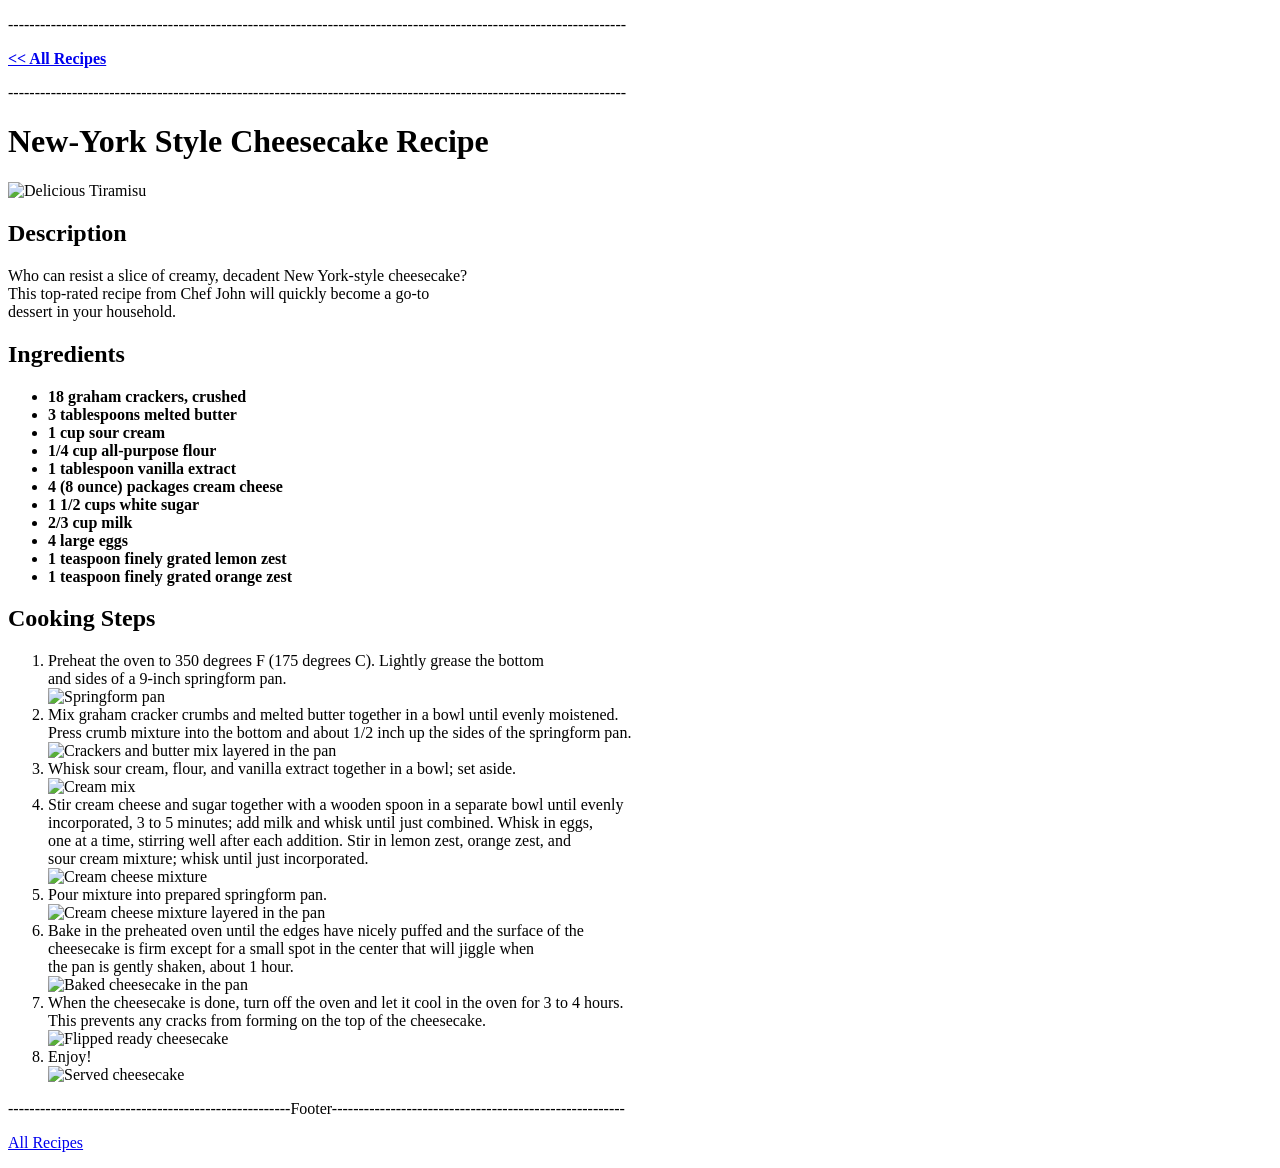
==== recipes/cheesecake.html @ bd52e5b9 "Add 2 new recipes and update recipe page layout Following the TOP assignment, 2 more recipes are add" ====
<!DOCTYPE html>
<html lang="en">
<head>
    <meta charset="UTF-8">
    <meta name="viewport" content="width=device-width, initial-scale=1.0">
    <title>Cheesecake Recipe</title>
</head>
<body>
    <p>--------------------------------------------------------------------------------------------------------------------</p>
    <p>
        <a href="../index.html"><strong>&lt;&lt; All Recipes</strong></a>
    </p>
    <p>--------------------------------------------------------------------------------------------------------------------</p>

    <h1>New-York Style Cheesecake Recipe</h1>
    <img src="https://www.allrecipes.com/thmb/aEnGTTMYn_1asJi_E25B5-Hv03w=/0x512/filters:no_upscale():max_bytes(150000):strip_icc():format(webp)/221142-new-york-style-cheesecake-VAT-Beauty-4x3-7a5b4da8cde4437ab0c592e4f4cbe658.jpg"
    alt="Delicious Tiramisu" width="620">
    <h2>Description</h2>
    <p>
        Who can resist a slice of creamy, decadent New York-style cheesecake? <br>
        This top-rated recipe from Chef John will quickly become a go-to <br>
        dessert in your household. 
    </p>
    <h2>Ingredients</h2>
    <ul>
        <li>
            <strong>18 graham crackers, crushed</strong>
        </li>
        <li>
            <strong>3 tablespoons melted butter</strong>
        </li>
        <li>
            <strong>1 cup sour cream</strong>

        </li>
        <li>
            <strong>1/4  cup all-purpose flour</strong>
        </li>
        <li>
            <strong>1 tablespoon vanilla extract</strong>
        </li>
        <li>
            <strong>4 (8 ounce) packages cream cheese</strong>
        </li>
        <li>
            <strong>1 1/2 cups white sugar</strong>

        </li>
        <li>
            <strong>2/3 cup milk</strong>
        </li>
        <li>
            <strong>4 large eggs</strong>
        </li>
        <li>
            <strong>1 teaspoon finely grated lemon zest</strong>
        </li>
        <li>
            <strong>1 teaspoon finely grated orange zest</strong>
        </li>
    </ul>
    <h2>Cooking Steps</h2>
    <ol>
        <li>
            Preheat the oven to 350 degrees F (175 degrees C). Lightly grease the bottom <br>
            and sides of a 9-inch springform pan.<br>
            <img src="https://www.allrecipes.com/thmb/4PNs6XI3IzOkPlr7PRm7Gtb86_I=/750x0/filters:no_upscale():max_bytes(150000):strip_icc():format(webp)/221142-new-york-style-cheesecake-VAT-step-01-20c10f03183d47db9fae827ad62d2690.jpg"
            alt="Springform pan" width="400">
        </li>
        <li>
            Mix graham cracker crumbs and melted butter together in a bowl until evenly moistened. <br>
            Press crumb mixture into the bottom and about 1/2 inch up the sides of the springform pan.<br>
            <img src="https://www.allrecipes.com/thmb/8pk8AWHGaHPHrTExR3pMnaJmaZg=/750x0/filters:no_upscale():max_bytes(150000):strip_icc():format(webp)/221142-new-york-style-cheesecake-VAT-step-02-c5837ca7243449e5a0c90bf1c610a0bd.jpg"
            alt="Crackers and butter mix layered in the pan" width="400">
        </li>
        <li>
            Whisk sour cream, flour, and vanilla extract together in a bowl; set aside.<br>
            <img src="https://www.allrecipes.com/thmb/OcLXCHyv9KXdovBCdcxCNfOa1D4=/750x0/filters:no_upscale():max_bytes(150000):strip_icc():format(webp)/221142-new-york-style-cheesecake-VAT-step-03-ca8315f9e2fd4a30b232c9bc6ab2edc9.jpg"
            alt="Cream mix" width="400">
        </li>
        <li>
            Stir cream cheese and sugar together with a wooden spoon in a separate bowl until evenly <br>
            incorporated, 3 to 5 minutes; add milk and whisk until just combined. Whisk in eggs, <br>
            one at a time, stirring well after each addition. Stir in lemon zest, orange zest, and <br>
            sour cream mixture; whisk until just incorporated.<br>
            <img src="https://www.allrecipes.com/thmb/5QuwyLBpcTP9yCWceQN9huXm9zM=/750x0/filters:no_upscale():max_bytes(150000):strip_icc():format(webp)/221142-new-york-style-cheesecake-VAT-step-04-1e26960d9c324760b0749081a6f23dd1.jpg"
            alt="Cream cheese mixture" width="400">
        </li>
        <li>
            Pour mixture into prepared springform pan.<br>
            <img src="https://www.allrecipes.com/thmb/6ssIDRN2Blyk7ObZYBpogA7auLY=/750x0/filters:no_upscale():max_bytes(150000):strip_icc():format(webp)/221142-new-york-style-cheesecake-VAT-step-05-bc95fc1172884743bd15e47249dc47b6.jpg"
            alt="Cream cheese mixture layered in the pan" width="400">
        </li>
        <li>
            Bake in the preheated oven until the edges have nicely puffed and the surface of the <br>
            cheesecake is firm except for a small spot in the center that will jiggle when <br>
            the pan is gently shaken, about 1 hour.<br>
            <img src="https://www.allrecipes.com/thmb/IE9a_AxpOovVffcD8znVEkvIZOY=/750x0/filters:no_upscale():max_bytes(150000):strip_icc():format(webp)/221142-new-york-style-cheesecake-VAT-step-06-7a3f356cab9942c08eae8a3a86c7577f.jpg"
            alt="Baked cheesecake in the pan" width="400">
        </li>
        <li>
            When the cheesecake is done, turn off the oven and let it cool in the oven for 3 to 4 hours. <br>
            This prevents any cracks from forming on the top of the cheesecake.<br>
            <img src="https://www.allrecipes.com/thmb/zJZZp0Pmv1Vhr2mNknLl_QaFVYE=/750x0/filters:no_upscale():max_bytes(150000):strip_icc():format(webp)/221142-new-york-style-cheesecake-VAT-step-07-fcd4b260b41d46718cd96bf1f591e8b7.jpg"
            alt="Flipped ready cheesecake" width="400">
        </li>
        <li>
            Enjoy!<br>
            <img src="https://www.allrecipes.com/thmb/t4YmOlh1H7lLyrGgG-zVLR_aLQ4=/750x0/filters:no_upscale():max_bytes(150000):strip_icc():format(webp)/221142-new-york-style-cheesecake-VAT-Beauty-4x3-7a5b4da8cde4437ab0c592e4f4cbe658.jpg"
            alt="Served cheesecake" width="400">
        </li>
    </ol>
    <p>-----------------------------------------------------Footer-------------------------------------------------------</p>
    <p>
        <a href="../index.html">All Recipes</a>
    </p>
</body>
</html>
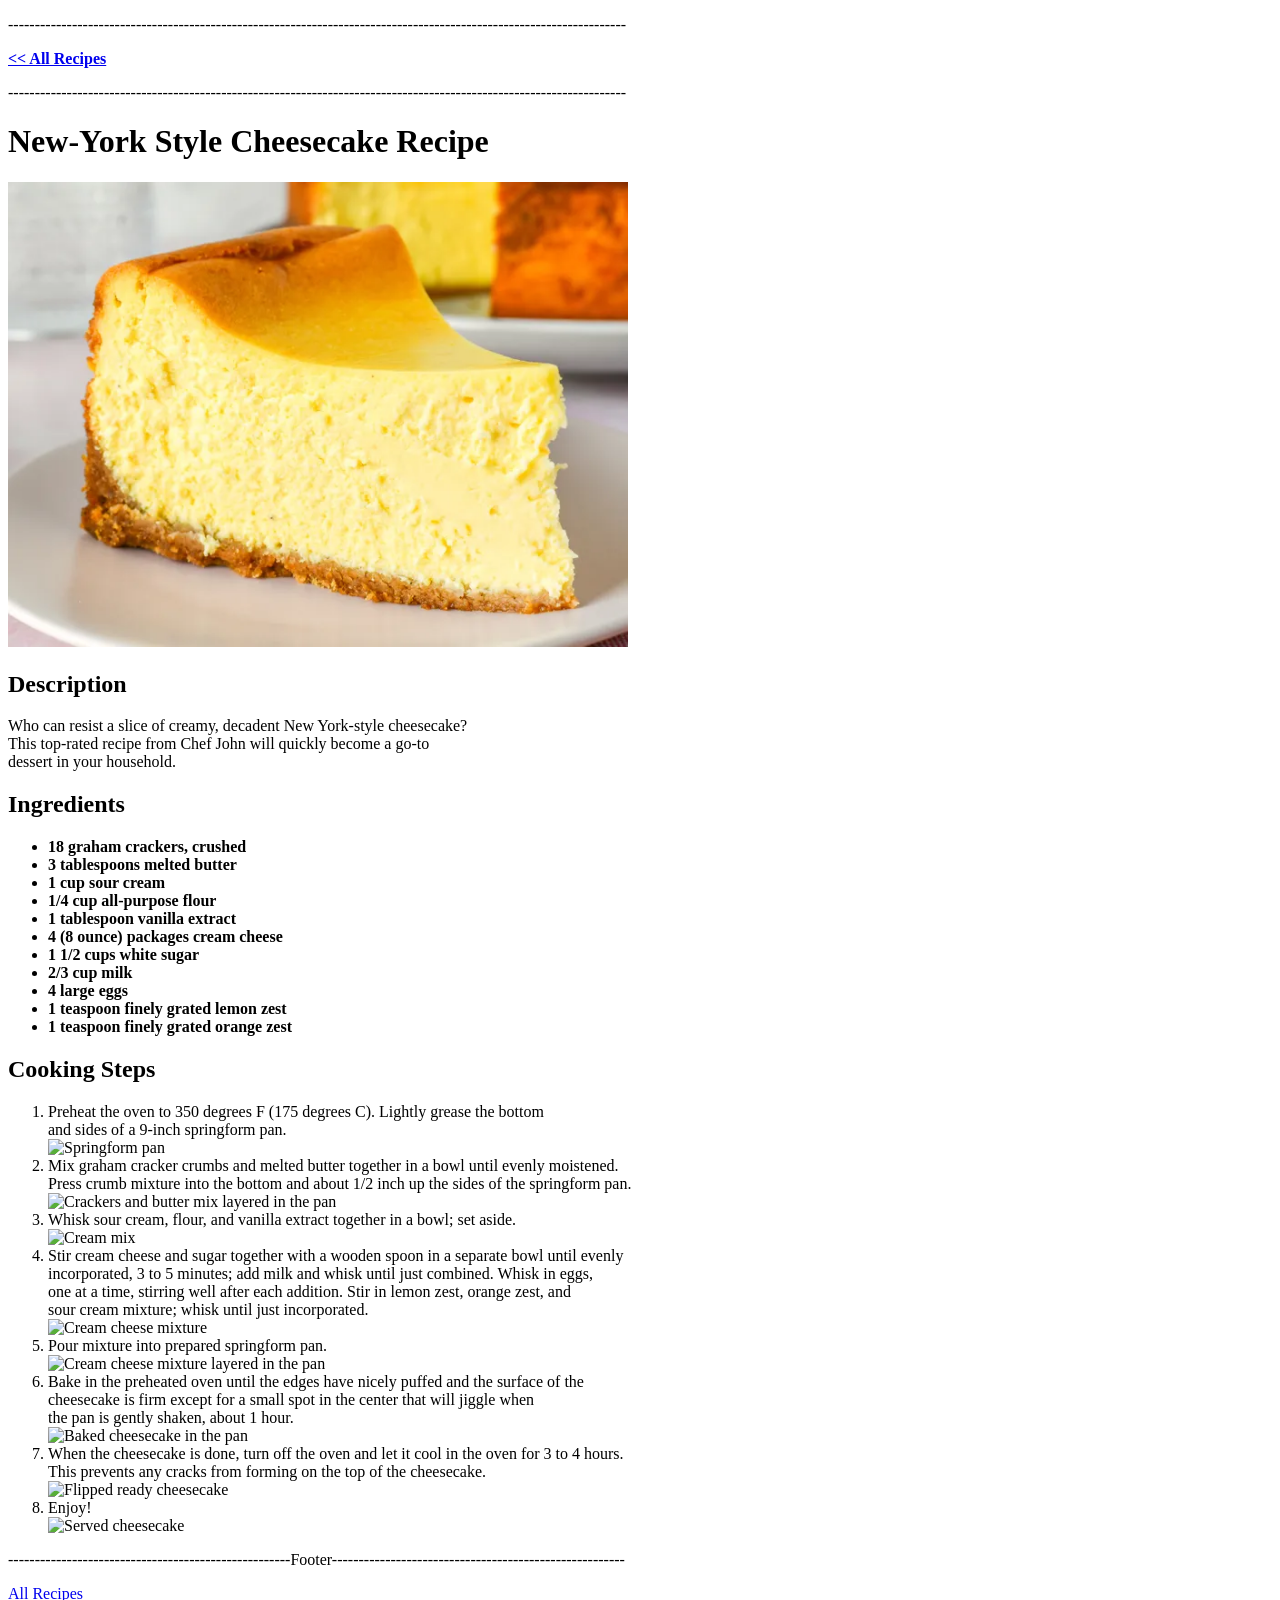
==== commit 919d07a6: "Save hero images to the project files Up until now the images sources have been all external, using " ====
--- a/recipes/cheesecake.html
+++ b/recipes/cheesecake.html
@@ -13,8 +13,8 @@
     <p>--------------------------------------------------------------------------------------------------------------------</p>
 
     <h1>New-York Style Cheesecake Recipe</h1>
-    <img src="https://www.allrecipes.com/thmb/aEnGTTMYn_1asJi_E25B5-Hv03w=/0x512/filters:no_upscale():max_bytes(150000):strip_icc():format(webp)/221142-new-york-style-cheesecake-VAT-Beauty-4x3-7a5b4da8cde4437ab0c592e4f4cbe658.jpg"
-    alt="Delicious Tiramisu" width="620">
+    <img src="../images/cheesecake.webp"
+    alt="NY cheesecake" width="620">
     <h2>Description</h2>
     <p>
         Who can resist a slice of creamy, decadent New York-style cheesecake? <br>
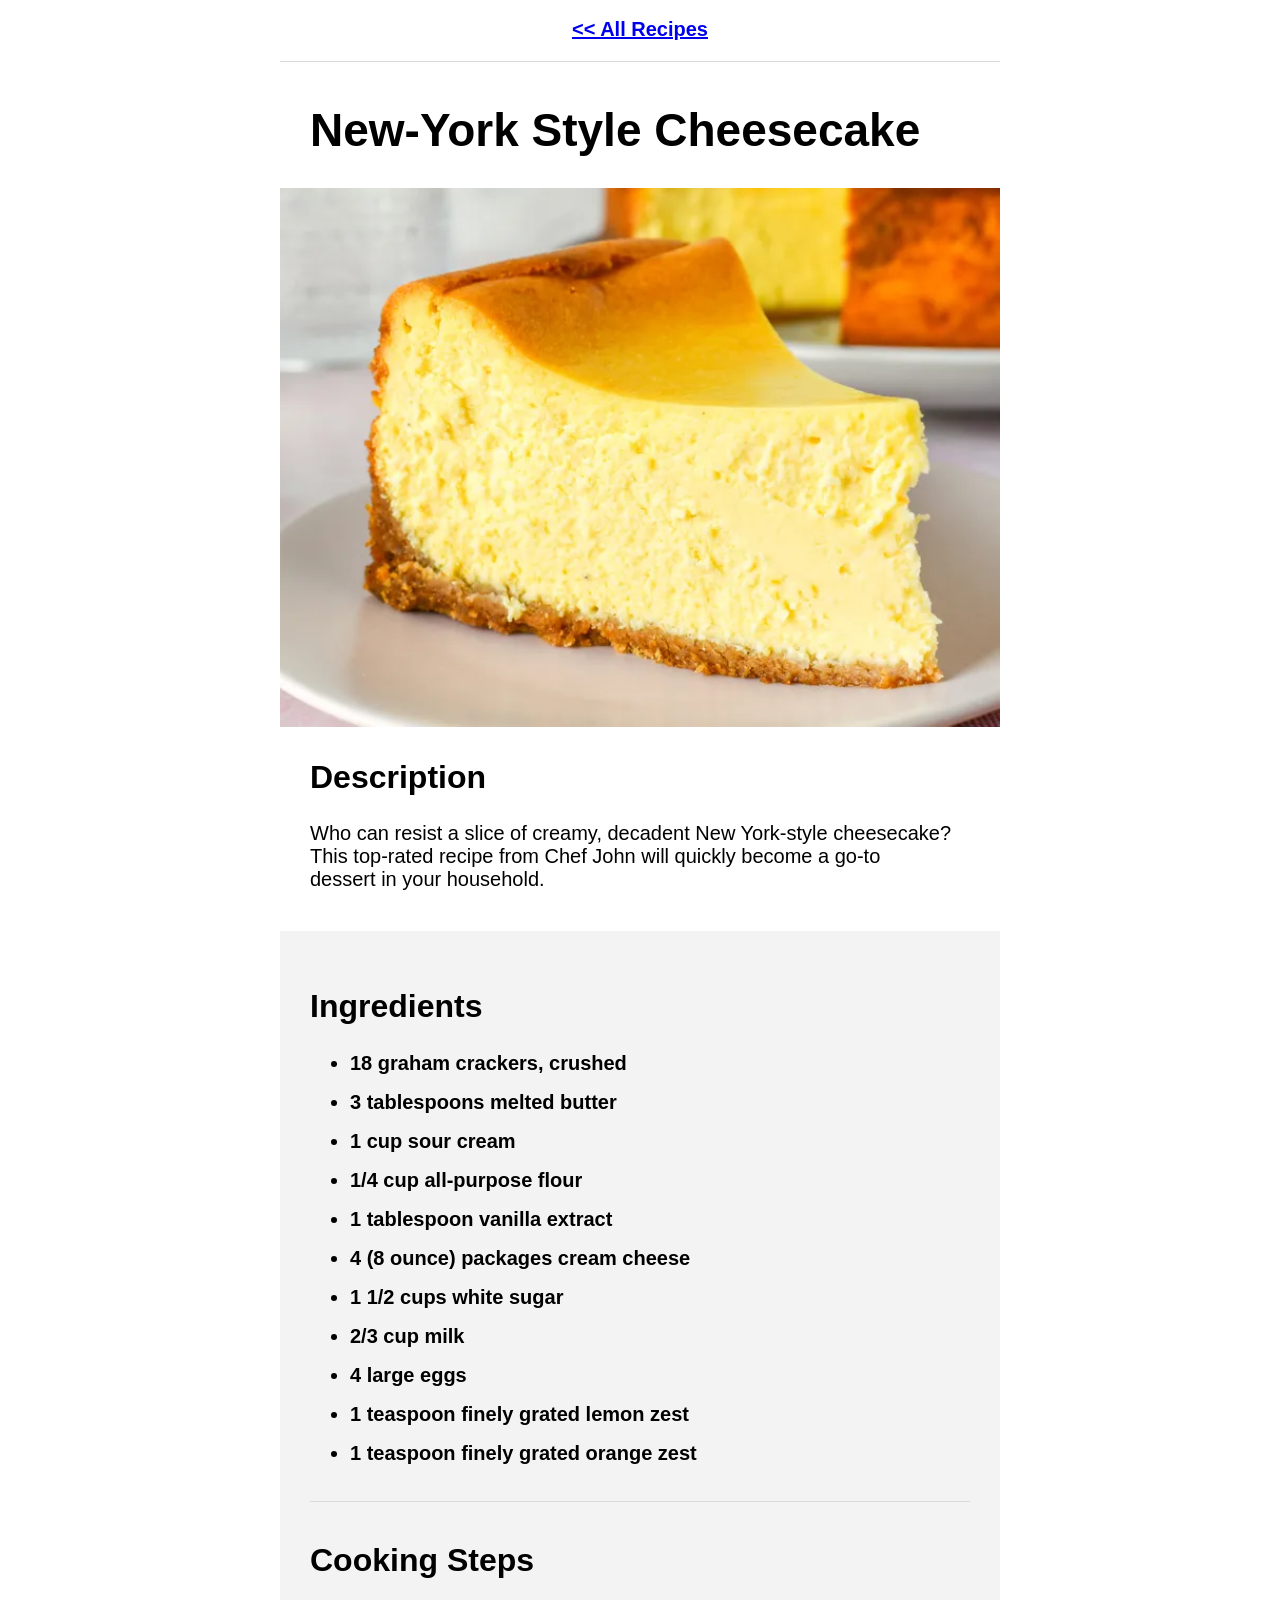
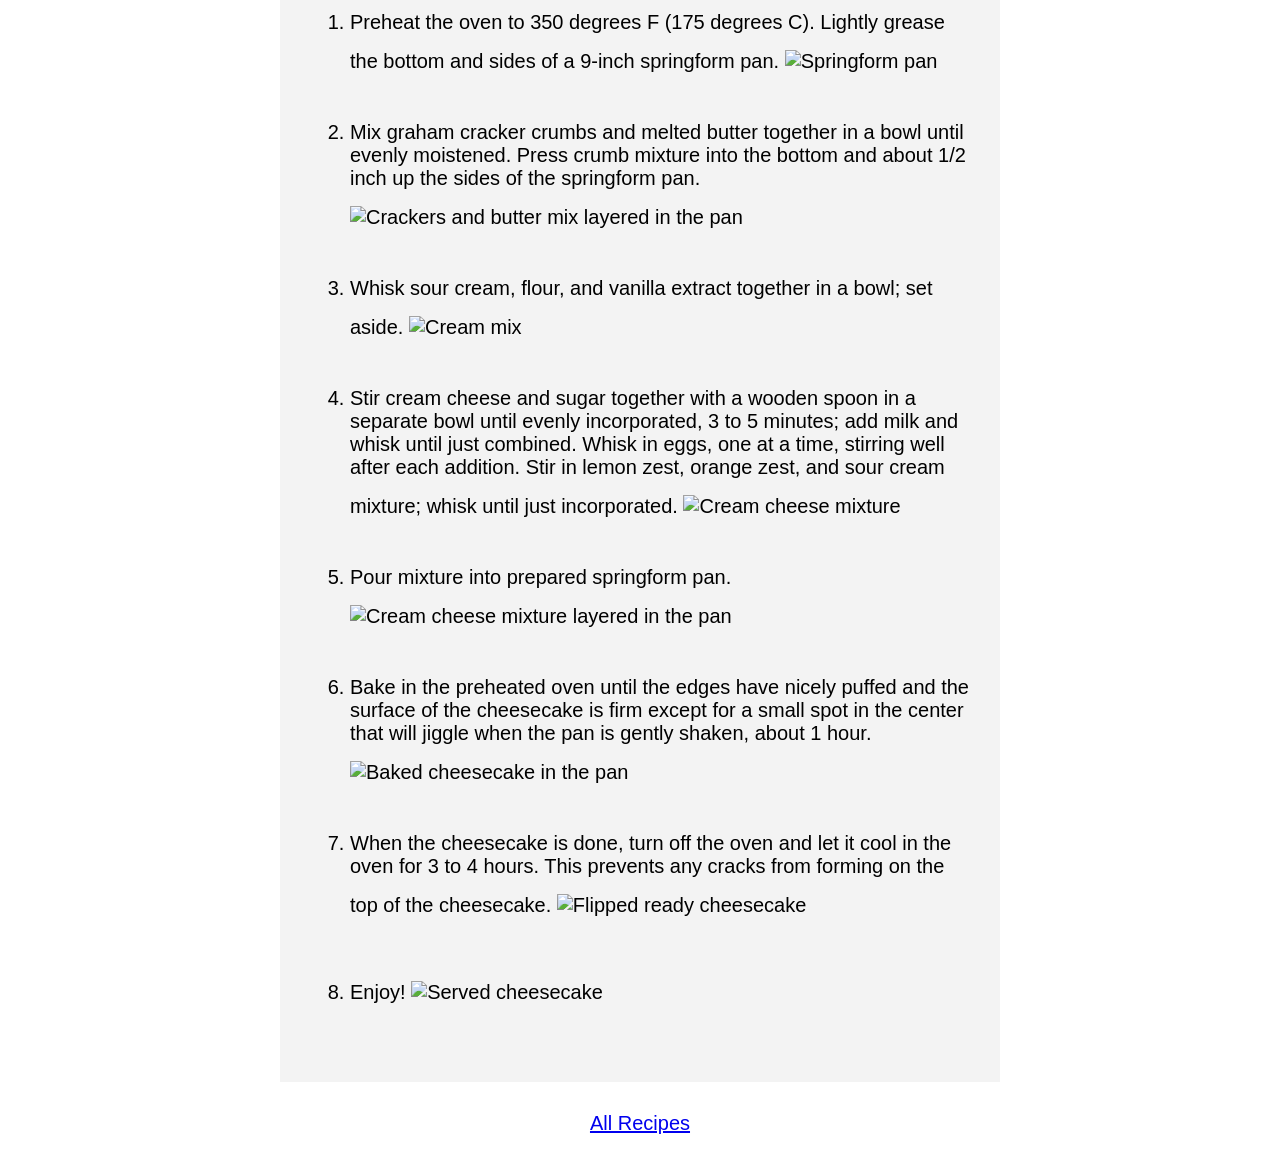
==== commit b58ae2cc: "Add styles.css with recipes pages styles Following TOP assignent the CSS styles were added to the we" ====
--- a/recipes/cheesecake.html
+++ b/recipes/cheesecake.html
@@ -3,116 +3,111 @@
 <head>
     <meta charset="UTF-8">
     <meta name="viewport" content="width=device-width, initial-scale=1.0">
+    <link rel="stylesheet" href="../styles.css">
+
     <title>Cheesecake Recipe</title>
 </head>
 <body>
-    <p>--------------------------------------------------------------------------------------------------------------------</p>
-    <p>
+    <div class="section breadcrumb">
         <a href="../index.html"><strong>&lt;&lt; All Recipes</strong></a>
-    </p>
-    <p>--------------------------------------------------------------------------------------------------------------------</p>
+    </div>
+    <div class="section hero">
+        <h1>New-York Style Cheesecake</h1>
+        <img src="../images/cheesecake.webp"
+        alt="NY cheesecake" width="620">
+        <h2>Description</h2>
+        <p>
+            Who can resist a slice of creamy, decadent New York-style cheesecake? <br>
+            This top-rated recipe from Chef John will quickly become a go-to <br>
+            dessert in your household. 
+        </p>
+    </div>
+    <div class="section content">
+        <h2>Ingredients</h2>
+        <ul class="ingredients">
+            <li>
+                <strong>18 graham crackers, crushed</strong>
+            </li>
+            <li>
+                <strong>3 tablespoons melted butter</strong>
+            </li>
+            <li>
+                <strong>1 cup sour cream</strong>
+    
+            </li>
+            <li>
+                <strong>1/4  cup all-purpose flour</strong>
+            </li>
+            <li>
+                <strong>1 tablespoon vanilla extract</strong>
+            </li>
+            <li>
+                <strong>4 (8 ounce) packages cream cheese</strong>
+            </li>
+            <li>
+                <strong>1 1/2 cups white sugar</strong>
+    
+            </li>
+            <li>
+                <strong>2/3 cup milk</strong>
+            </li>
+            <li>
+                <strong>4 large eggs</strong>
+            </li>
+            <li>
+                <strong>1 teaspoon finely grated lemon zest</strong>
+            </li>
+            <li>
+                <strong>1 teaspoon finely grated orange zest</strong>
+            </li>
+        </ul>
+        <h2>Cooking Steps</h2>
+        <ol class="steps">
+            <li>
+                Preheat the oven to 350 degrees F (175 degrees C). Lightly grease the bottom and sides of a 9-inch springform pan.
+                <img src="https://www.allrecipes.com/thmb/4PNs6XI3IzOkPlr7PRm7Gtb86_I=/750x0/filters:no_upscale():max_bytes(150000):strip_icc():format(webp)/221142-new-york-style-cheesecake-VAT-step-01-20c10f03183d47db9fae827ad62d2690.jpg"
+                alt="Springform pan" width="400">
+            </li>
+            <li>
+                Mix graham cracker crumbs and melted butter together in a bowl until evenly moistened. Press crumb mixture into the bottom and about 1/2 inch up the sides of the springform pan.
+                <img src="https://www.allrecipes.com/thmb/8pk8AWHGaHPHrTExR3pMnaJmaZg=/750x0/filters:no_upscale():max_bytes(150000):strip_icc():format(webp)/221142-new-york-style-cheesecake-VAT-step-02-c5837ca7243449e5a0c90bf1c610a0bd.jpg"
+                alt="Crackers and butter mix layered in the pan" width="400">
+            </li>
+            <li>
+                Whisk sour cream, flour, and vanilla extract together in a bowl; set aside.
+                <img src="https://www.allrecipes.com/thmb/OcLXCHyv9KXdovBCdcxCNfOa1D4=/750x0/filters:no_upscale():max_bytes(150000):strip_icc():format(webp)/221142-new-york-style-cheesecake-VAT-step-03-ca8315f9e2fd4a30b232c9bc6ab2edc9.jpg"
+                alt="Cream mix" width="400">
+            </li>
+            <li>
+                Stir cream cheese and sugar together with a wooden spoon in a separate bowl until evenly incorporated, 3 to 5 minutes; add milk and whisk until just combined. Whisk in eggs, one at a time, stirring well after each addition. Stir in lemon zest, orange zest, and sour cream mixture; whisk until just incorporated.
+                <img src="https://www.allrecipes.com/thmb/5QuwyLBpcTP9yCWceQN9huXm9zM=/750x0/filters:no_upscale():max_bytes(150000):strip_icc():format(webp)/221142-new-york-style-cheesecake-VAT-step-04-1e26960d9c324760b0749081a6f23dd1.jpg"
+                alt="Cream cheese mixture" width="400">
+            </li>
+            <li>
+                Pour mixture into prepared springform pan.
+                <img src="https://www.allrecipes.com/thmb/6ssIDRN2Blyk7ObZYBpogA7auLY=/750x0/filters:no_upscale():max_bytes(150000):strip_icc():format(webp)/221142-new-york-style-cheesecake-VAT-step-05-bc95fc1172884743bd15e47249dc47b6.jpg"
+                alt="Cream cheese mixture layered in the pan" width="400">
+            </li>
+            <li>
+                Bake in the preheated oven until the edges have nicely puffed and the surface of the cheesecake is firm except for a small spot in the center that will jiggle when the pan is gently shaken, about 1 hour.
+                <img src="https://www.allrecipes.com/thmb/IE9a_AxpOovVffcD8znVEkvIZOY=/750x0/filters:no_upscale():max_bytes(150000):strip_icc():format(webp)/221142-new-york-style-cheesecake-VAT-step-06-7a3f356cab9942c08eae8a3a86c7577f.jpg"
+                alt="Baked cheesecake in the pan" width="400">
+            </li>
+            <li>
+                When the cheesecake is done, turn off the oven and let it cool in the oven for 3 to 4 hours. This prevents any cracks from forming on the top of the cheesecake.
+                <img src="https://www.allrecipes.com/thmb/zJZZp0Pmv1Vhr2mNknLl_QaFVYE=/750x0/filters:no_upscale():max_bytes(150000):strip_icc():format(webp)/221142-new-york-style-cheesecake-VAT-step-07-fcd4b260b41d46718cd96bf1f591e8b7.jpg"
+                alt="Flipped ready cheesecake" width="400">
+            </li>
+            <li>
+                Enjoy!
+                <img src="https://www.allrecipes.com/thmb/t4YmOlh1H7lLyrGgG-zVLR_aLQ4=/750x0/filters:no_upscale():max_bytes(150000):strip_icc():format(webp)/221142-new-york-style-cheesecake-VAT-Beauty-4x3-7a5b4da8cde4437ab0c592e4f4cbe658.jpg"
+                alt="Served cheesecake" width="400">
+            </li>
+        </ol>
+    </div>
 
-    <h1>New-York Style Cheesecake Recipe</h1>
-    <img src="../images/cheesecake.webp"
-    alt="NY cheesecake" width="620">
-    <h2>Description</h2>
-    <p>
-        Who can resist a slice of creamy, decadent New York-style cheesecake? <br>
-        This top-rated recipe from Chef John will quickly become a go-to <br>
-        dessert in your household. 
-    </p>
-    <h2>Ingredients</h2>
-    <ul>
-        <li>
-            <strong>18 graham crackers, crushed</strong>
-        </li>
-        <li>
-            <strong>3 tablespoons melted butter</strong>
-        </li>
-        <li>
-            <strong>1 cup sour cream</strong>
-
-        </li>
-        <li>
-            <strong>1/4  cup all-purpose flour</strong>
-        </li>
-        <li>
-            <strong>1 tablespoon vanilla extract</strong>
-        </li>
-        <li>
-            <strong>4 (8 ounce) packages cream cheese</strong>
-        </li>
-        <li>
-            <strong>1 1/2 cups white sugar</strong>
-
-        </li>
-        <li>
-            <strong>2/3 cup milk</strong>
-        </li>
-        <li>
-            <strong>4 large eggs</strong>
-        </li>
-        <li>
-            <strong>1 teaspoon finely grated lemon zest</strong>
-        </li>
-        <li>
-            <strong>1 teaspoon finely grated orange zest</strong>
-        </li>
-    </ul>
-    <h2>Cooking Steps</h2>
-    <ol>
-        <li>
-            Preheat the oven to 350 degrees F (175 degrees C). Lightly grease the bottom <br>
-            and sides of a 9-inch springform pan.<br>
-            <img src="https://www.allrecipes.com/thmb/4PNs6XI3IzOkPlr7PRm7Gtb86_I=/750x0/filters:no_upscale():max_bytes(150000):strip_icc():format(webp)/221142-new-york-style-cheesecake-VAT-step-01-20c10f03183d47db9fae827ad62d2690.jpg"
-            alt="Springform pan" width="400">
-        </li>
-        <li>
-            Mix graham cracker crumbs and melted butter together in a bowl until evenly moistened. <br>
-            Press crumb mixture into the bottom and about 1/2 inch up the sides of the springform pan.<br>
-            <img src="https://www.allrecipes.com/thmb/8pk8AWHGaHPHrTExR3pMnaJmaZg=/750x0/filters:no_upscale():max_bytes(150000):strip_icc():format(webp)/221142-new-york-style-cheesecake-VAT-step-02-c5837ca7243449e5a0c90bf1c610a0bd.jpg"
-            alt="Crackers and butter mix layered in the pan" width="400">
-        </li>
-        <li>
-            Whisk sour cream, flour, and vanilla extract together in a bowl; set aside.<br>
-            <img src="https://www.allrecipes.com/thmb/OcLXCHyv9KXdovBCdcxCNfOa1D4=/750x0/filters:no_upscale():max_bytes(150000):strip_icc():format(webp)/221142-new-york-style-cheesecake-VAT-step-03-ca8315f9e2fd4a30b232c9bc6ab2edc9.jpg"
-            alt="Cream mix" width="400">
-        </li>
-        <li>
-            Stir cream cheese and sugar together with a wooden spoon in a separate bowl until evenly <br>
-            incorporated, 3 to 5 minutes; add milk and whisk until just combined. Whisk in eggs, <br>
-            one at a time, stirring well after each addition. Stir in lemon zest, orange zest, and <br>
-            sour cream mixture; whisk until just incorporated.<br>
-            <img src="https://www.allrecipes.com/thmb/5QuwyLBpcTP9yCWceQN9huXm9zM=/750x0/filters:no_upscale():max_bytes(150000):strip_icc():format(webp)/221142-new-york-style-cheesecake-VAT-step-04-1e26960d9c324760b0749081a6f23dd1.jpg"
-            alt="Cream cheese mixture" width="400">
-        </li>
-        <li>
-            Pour mixture into prepared springform pan.<br>
-            <img src="https://www.allrecipes.com/thmb/6ssIDRN2Blyk7ObZYBpogA7auLY=/750x0/filters:no_upscale():max_bytes(150000):strip_icc():format(webp)/221142-new-york-style-cheesecake-VAT-step-05-bc95fc1172884743bd15e47249dc47b6.jpg"
-            alt="Cream cheese mixture layered in the pan" width="400">
-        </li>
-        <li>
-            Bake in the preheated oven until the edges have nicely puffed and the surface of the <br>
-            cheesecake is firm except for a small spot in the center that will jiggle when <br>
-            the pan is gently shaken, about 1 hour.<br>
-            <img src="https://www.allrecipes.com/thmb/IE9a_AxpOovVffcD8znVEkvIZOY=/750x0/filters:no_upscale():max_bytes(150000):strip_icc():format(webp)/221142-new-york-style-cheesecake-VAT-step-06-7a3f356cab9942c08eae8a3a86c7577f.jpg"
-            alt="Baked cheesecake in the pan" width="400">
-        </li>
-        <li>
-            When the cheesecake is done, turn off the oven and let it cool in the oven for 3 to 4 hours. <br>
-            This prevents any cracks from forming on the top of the cheesecake.<br>
-            <img src="https://www.allrecipes.com/thmb/zJZZp0Pmv1Vhr2mNknLl_QaFVYE=/750x0/filters:no_upscale():max_bytes(150000):strip_icc():format(webp)/221142-new-york-style-cheesecake-VAT-step-07-fcd4b260b41d46718cd96bf1f591e8b7.jpg"
-            alt="Flipped ready cheesecake" width="400">
-        </li>
-        <li>
-            Enjoy!<br>
-            <img src="https://www.allrecipes.com/thmb/t4YmOlh1H7lLyrGgG-zVLR_aLQ4=/750x0/filters:no_upscale():max_bytes(150000):strip_icc():format(webp)/221142-new-york-style-cheesecake-VAT-Beauty-4x3-7a5b4da8cde4437ab0c592e4f4cbe658.jpg"
-            alt="Served cheesecake" width="400">
-        </li>
-    </ol>
-    <p>-----------------------------------------------------Footer-------------------------------------------------------</p>
-    <p>
+    <div class="section footer">
         <a href="../index.html">All Recipes</a>
-    </p>
+    </div>
 </body>
 </html>
--- a/styles.css
+++ b/styles.css
@@ -0,0 +1,66 @@
+*{
+    box-sizing: border-box;
+    font-family: Verdana, Geneva, Tahoma, sans-serif;
+    font-size: 20px;
+}
+h1{
+    font-size: 46px;
+}
+h2{
+    font-size: 32px;
+}
+h3{
+    font-size: 26px;
+}
+p{
+    margin-bottom: 10px;
+}
+li{
+    margin: 16px 0;
+}
+.section{
+    width: 720px;
+    margin: auto;
+    padding: 10px 30px;
+}
+.breadcrumb{
+    border-bottom: 1px solid rgb(218, 218, 218);
+    padding-bottom: 20px;
+    text-align: center;
+
+}
+.footer{
+    padding-top: 30px;
+    padding-bottom: 30px;
+    text-align: center;
+}
+.hero{
+    padding: 10px 0;
+    padding-bottom: 30px;
+}
+.hero *{
+    padding: 0 30px;
+}
+.hero img{
+    width: 100%;
+    height: auto;
+    padding: 0;
+}
+.content{
+    padding: 30px;
+    background-color: rgb(243, 243, 243);
+}
+.content .ingredients{
+    margin-bottom: 40px;
+    padding-bottom: 20px;
+    border-bottom: 1px solid rgb(218, 218, 218);
+}
+.content ol.steps li{
+    margin: 32px 0;
+}
+.content img{
+    width: 100%;
+    height: auto;
+    margin: 16px 0;
+}
+
